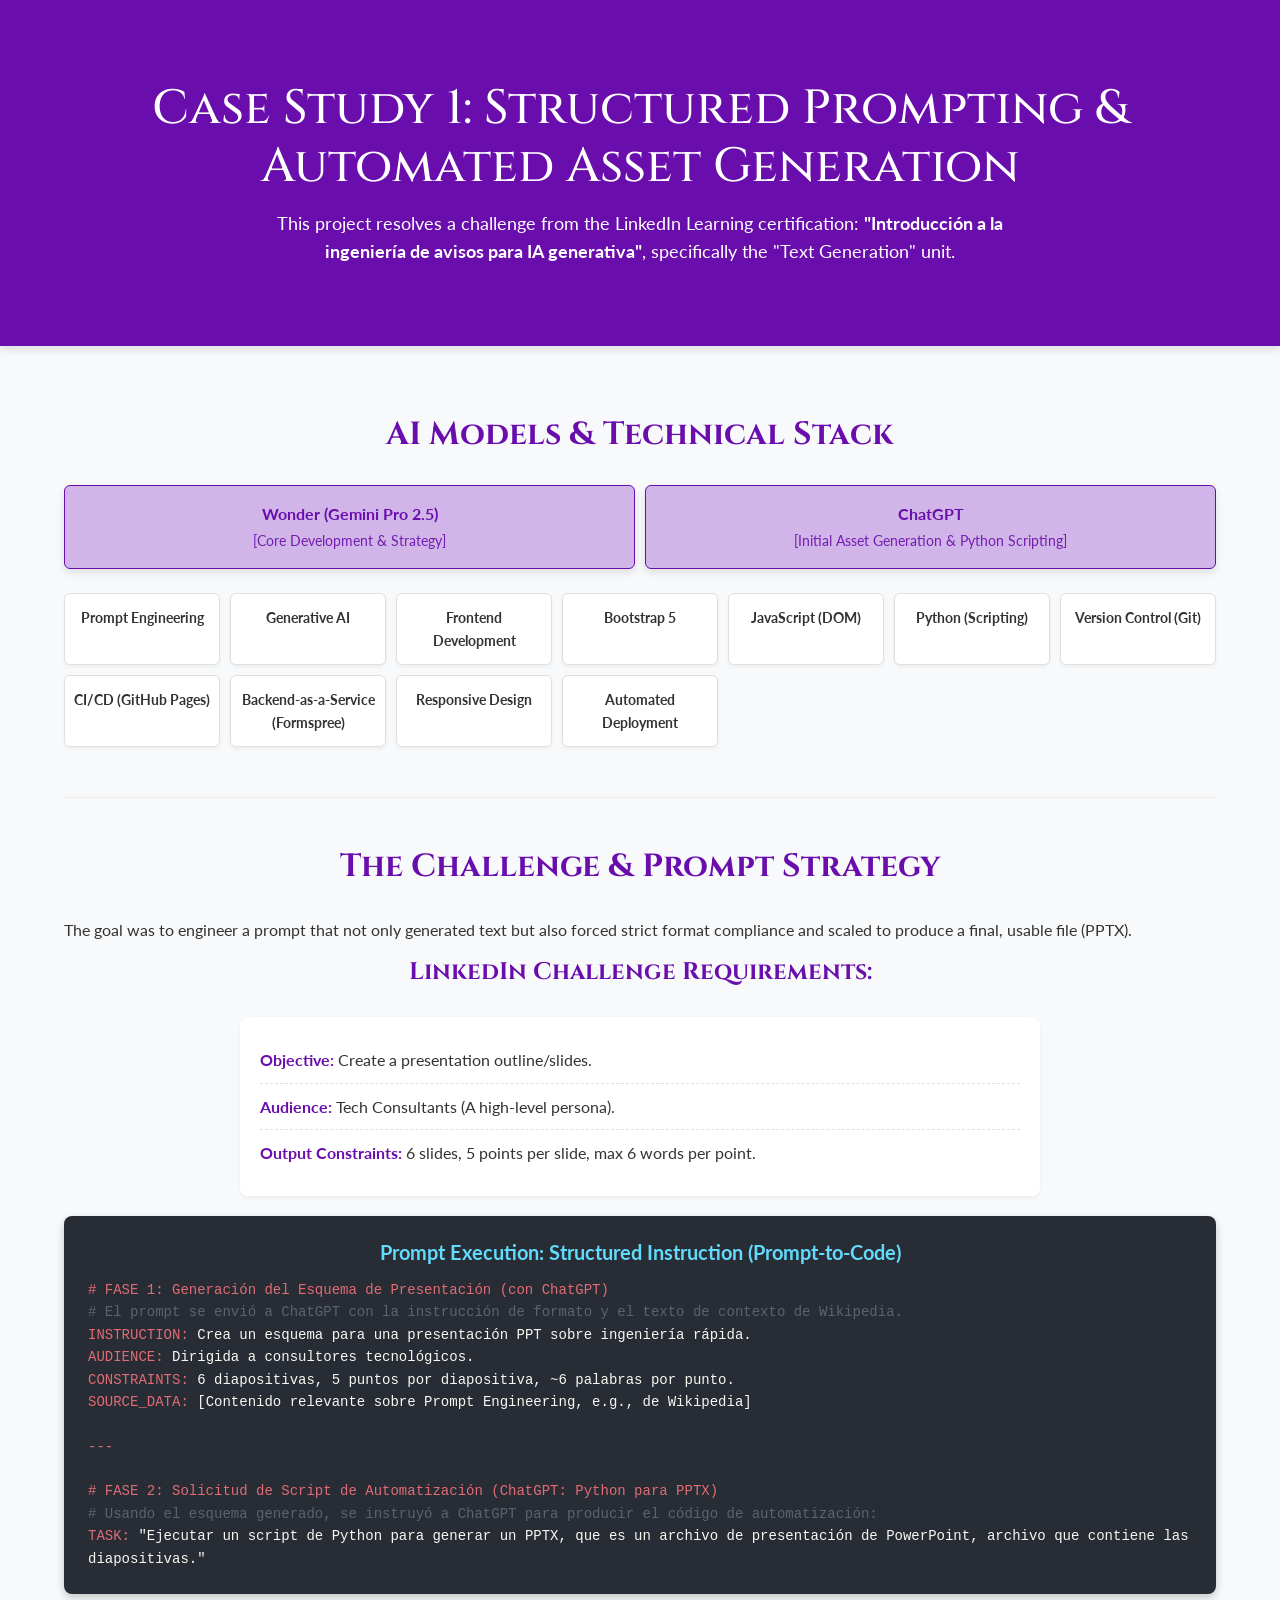
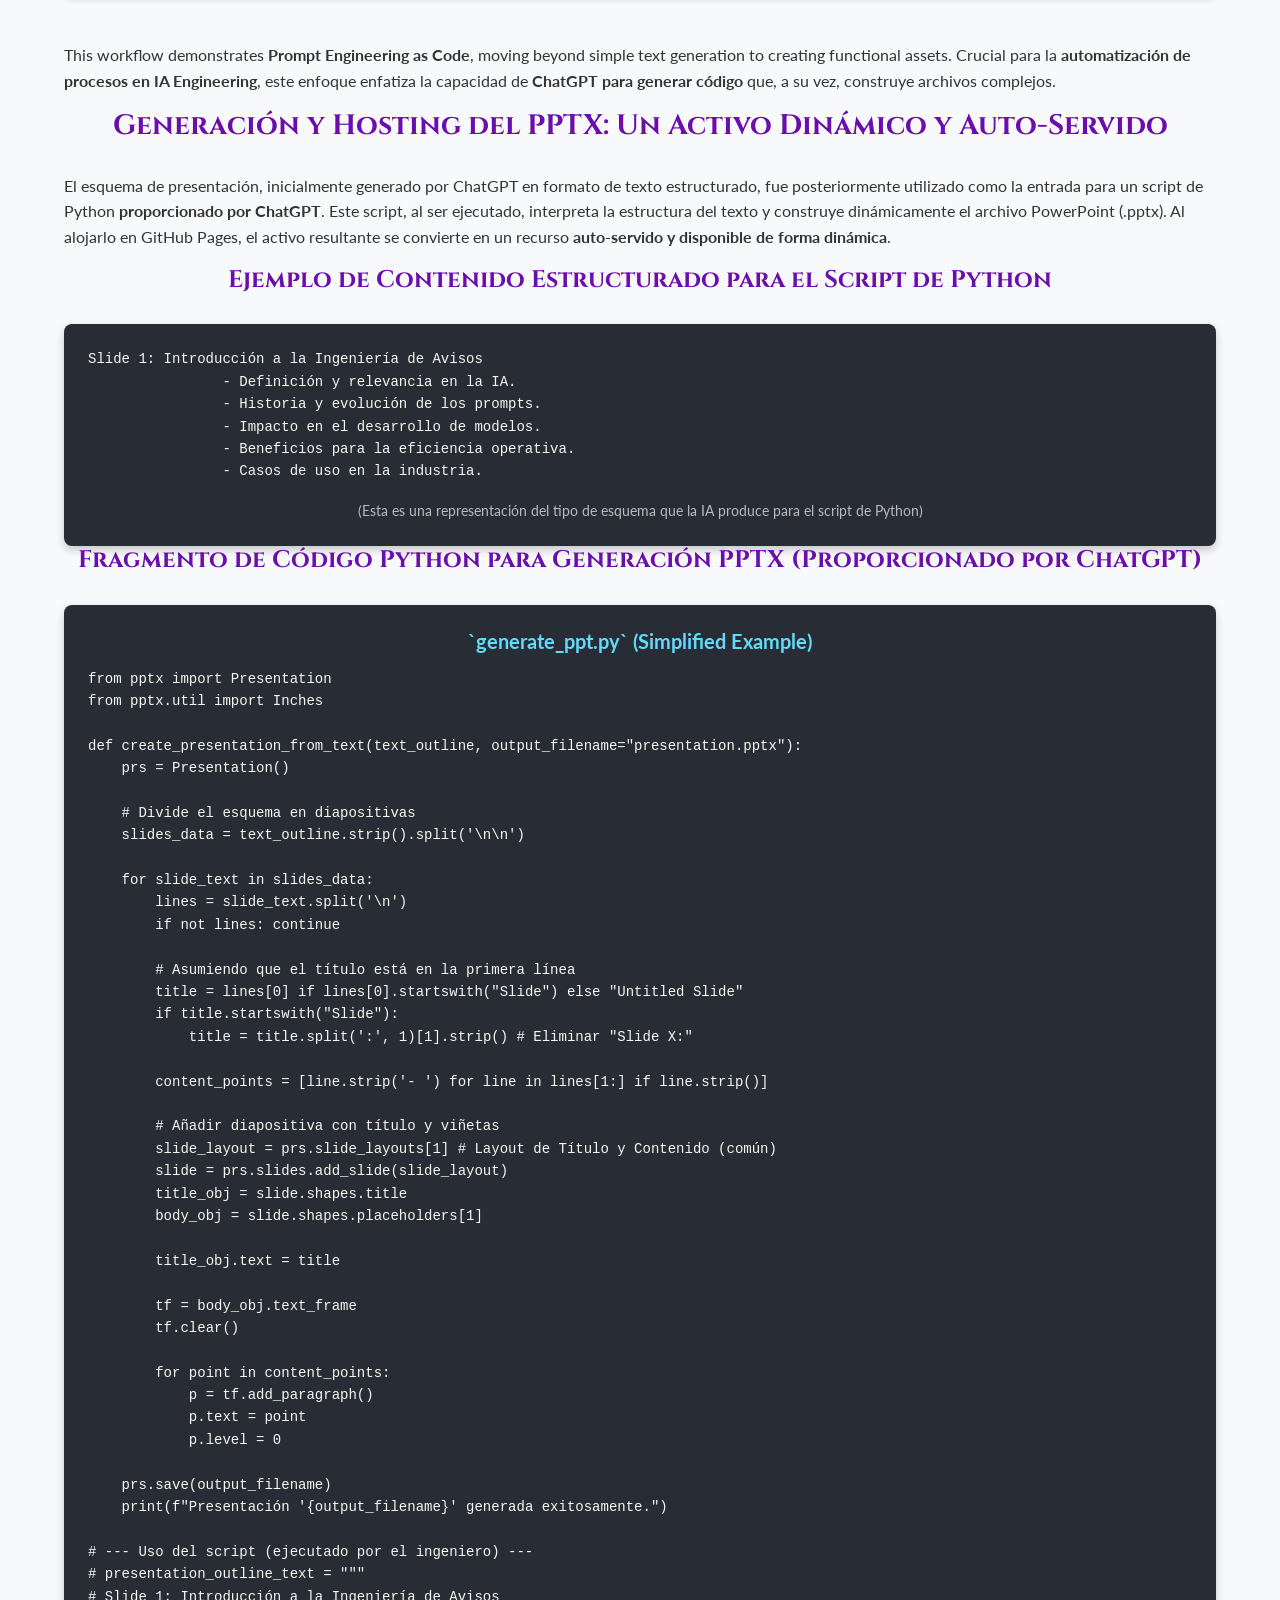
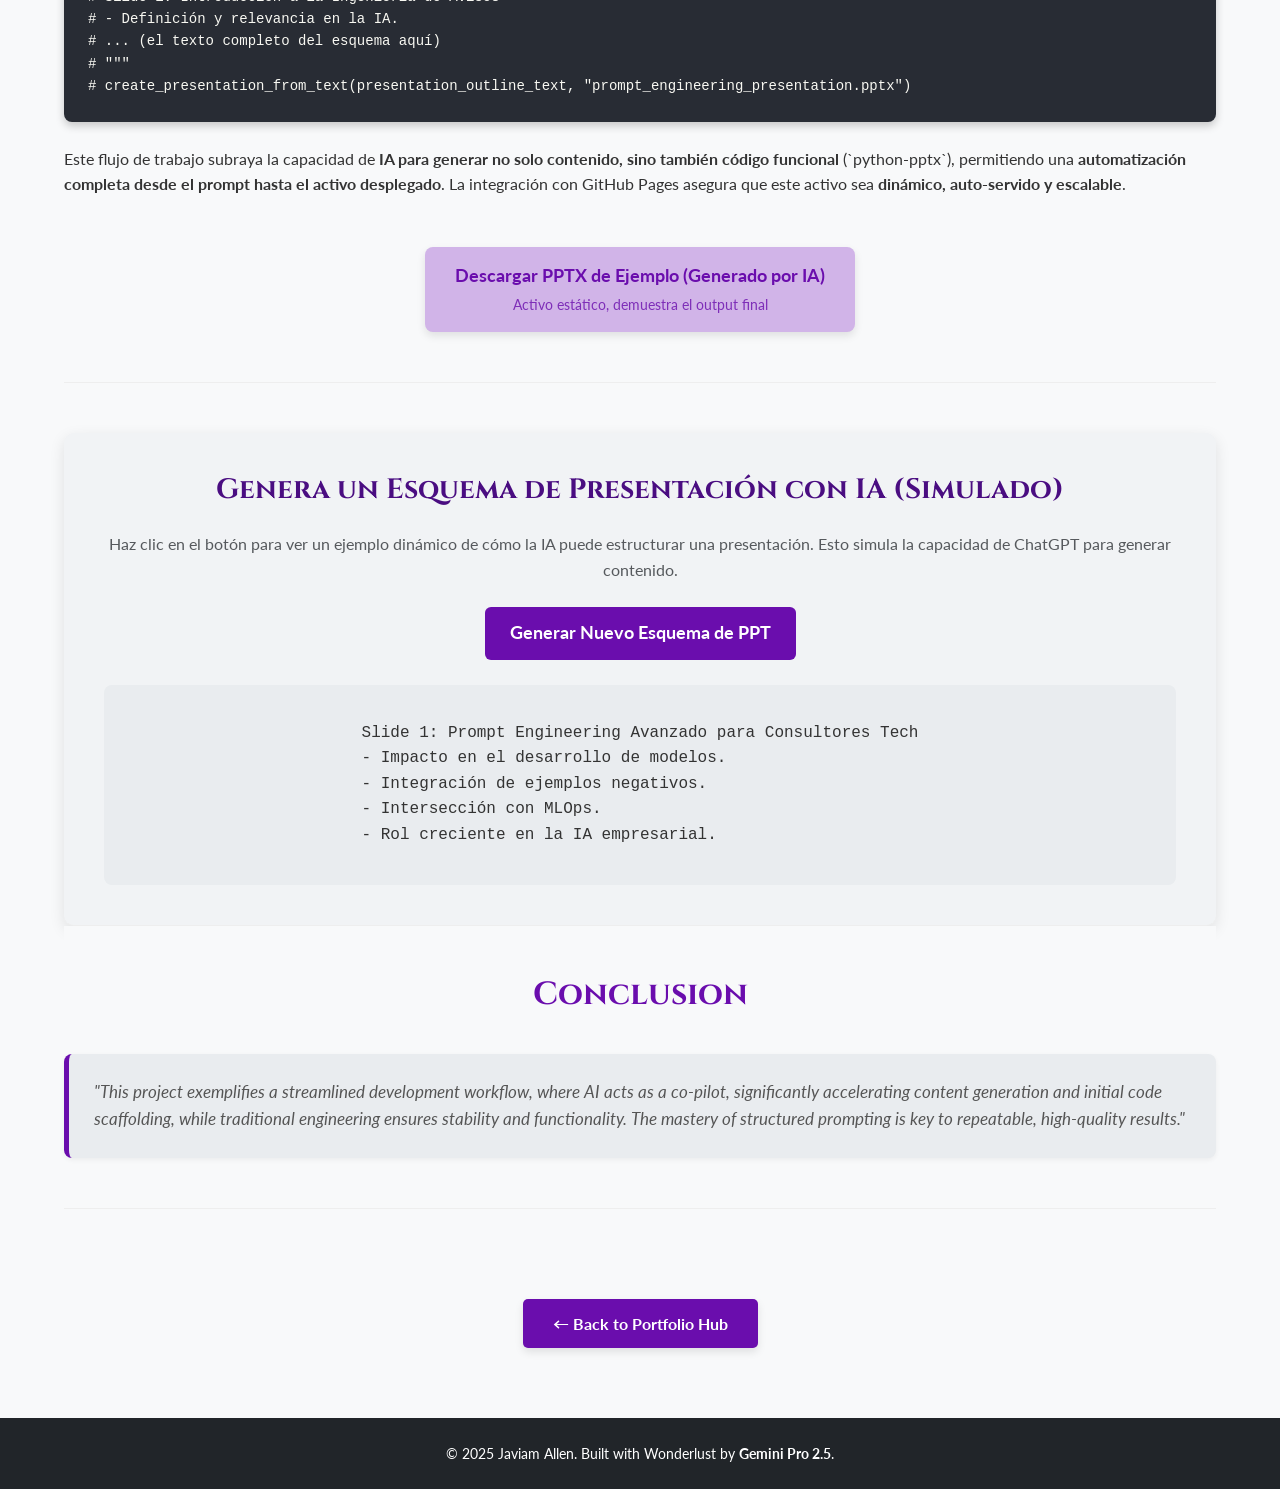
==== projects/prompt_engineering_case-study1.html @ 5b9ef959 "Refactor Case Study 2: Integrated AI-Generated Tetris with Claude & Few-Shot Learning" ====
<!DOCTYPE html>
<html lang="en">
<head>
    <meta charset="UTF-8">
    <meta name="viewport" content="width=device-width, initial-scale=1.0">
    <title>Structured Prompting: Deployment & Automation (Case Study 1)</title>
    <meta name="description" content="Análisis técnico del desafío de LinkedIn Learning: Prompt Engineering. Demostración de automatización con Python y arquitectura BaaS, utilizando ChatGPT para generación de activos.">

    <link href="https://fonts.googleapis.com/css2?family=Cinzel:wght@400;700&family=Lato:wght@300;400;700&display=swap" rel="stylesheet">
    <link href="https://cdn.jsdelivr.net/npm/bootstrap@5.3.3/dist/css/bootstrap.min.css" rel="stylesheet" integrity="sha384-QWTKZyjpPEjISv5WaRU9OFeRpok6YctnYmDr5pNlyT2bRjXh0JMhjY6hW+ALEwIH" crossorigin="anonymous">
    <link rel="stylesheet" href="../style.css"> 
    <style>
        /* ESTILOS DE LA PÁGINA ESPECÍFICA (MODERNA, FONDO BLANCO) */
        body {
            background-color: #f8f9fa; 
            color: #333;
        }
        .case-study-header {
            background-color: var(--primary-color);
            color: white;
            padding: 60px 0;
            text-align: center;
        }
        .case-study-header h1 {
            font-family: 'Cinzel', serif;
            font-size: 3rem;
            margin-bottom: 15px;
        }
        .case-study-header p {
            font-size: 1.1rem;
            max-width: 800px;
            margin: 0 auto;
        }
        .case-study-section {
            padding: 50px 0;
            border-bottom: 1px solid #eee; 
        }
        .case-study-section:last-of-type {
            border-bottom: none;
        }
        .case-study-section h2, .case-study-section h3, .case-study-section h4 {
            font-family: 'Cinzel', serif;
            color: var(--primary-color);
            margin-bottom: 30px;
            text-align: center;
            font-weight: 700;
        }
        
        /* ESTILO PARA LAS MINI-CARDS DE HABILIDADES */
        .tech-stack-grid {
            display: grid;
            grid-template-columns: repeat(auto-fit, minmax(140px, 1fr));
            gap: 10px;
            margin-top: 20px;
            justify-content: center;
        }
        .tech-card {
            background-color: #fff;
            border: 1px solid var(--border-color);
            border-radius: 6px;
            padding: 12px 8px;
            text-align: center;
            box-shadow: 0 2px 4px rgba(0,0,0,0.05);
            font-weight: 700; 
            color: var(--text-color);
            font-size: 0.9rem;
            transition: transform 0.1s ease;
        }
        .tech-card:hover {
            transform: translateY(-2px);
            border-color: var(--primary-color);
        }
        .ai-model {
            background-color: var(--accent-color);
            color: var(--primary-color);
            border-color: var(--primary-color);
            font-size: 1rem;
            padding: 15px 10px;
        }
        .ai-model p { 
            font-weight: normal; 
            font-size: 0.85rem; 
            margin-top: 5px;
            margin-bottom: 0;
            opacity: 0.9;
        }

        /* Estilo para el Bloque de Código de Prompt */
        .prompt-example {
            background-color: #282c34;
            color: #f8f8f2;
            border-radius: 8px;
            padding: 1.5rem;
            margin-top: 20px;
            overflow-x: auto;
            box-shadow: 0 4px 8px rgba(0,0,0,0.2);
        }
        .prompt-example h5 {
            color: #61dafb;
            text-align: center;
            margin-bottom: 15px;
            font-family: 'Lato', sans-serif;
            font-weight: 700;
        }
        .prompt-example pre {
            margin: 0;
            white-space: pre-wrap; 
            word-wrap: break-word;
        }
        /* Colores de sintaxis para YAML/Código */
        .yaml-comment { color: #5c6370; } 
        .yaml-key { color: #e06c75; } 
        .yaml-string { color: #98c379; } 
        .yaml-operator { color: #c678dd; } 
        .prompt-highlight {
            font-weight: bold;
            color: #e0b0ff; 
        }

        .download-btn-wrapper {
            text-align: center;
            margin-top: 50px;
        }
        
        /* Ajustes de Tipografía */
        .boldy {
            font-weight: 700;
        }

        .challenge-list {
            list-style: none;
            padding-left: 0;
            text-align: left;
            max-width: 800px;
            margin: 20px auto;
            background-color: var(--card-background);
            border-radius: 8px;
            box-shadow: 0 2px 5px rgba(0,0,0,0.05);
            padding: 20px;
        }
        .challenge-list li {
            padding: 10px 0;
            border-bottom: 1px dashed var(--border-color);
            font-size: 1rem;
            color: var(--text-color);
        }
        .challenge-list li:last-child {
            border-bottom: none;
        }
        .challenge-list .boldy {
            color: var(--primary-color);
        }

        .key-takeaway {
            background-color: #e9ecef; 
            padding: 25px;
            border-left: 5px solid var(--primary-color);
            margin-top: 40px;
            font-style: italic;
            color: #555;
            border-radius: 8px;
            box-shadow: 0 2px 5px rgba(0,0,0,0.05);
        }
        .key-takeaway p {
            margin-bottom: 0;
            font-size: 1.05rem;
        }

        .back-to-portfolio-btn {
            display: inline-block;
            margin-top: 40px;
            background-color: var(--primary-color);
            color: white;
            padding: 12px 30px;
            border-radius: 5px;
            text-decoration: none;
            font-weight: bold;
            transition: background-color 0.3s ease, transform 0.2s ease;
            box-shadow: 0 4px 8px rgba(0,0,0,0.1);
        }
        .back-to-portfolio-btn:hover {
            background-color: #5a0ca0;
            color: white;
            transform: translateY(-2px);
        }

        /* Estilos específicos para el generador interactivo */
        .interactive-generator-section {
            background-color: #f1f3f5;
            padding: 40px;
            border-radius: 10px;
            box-shadow: 0 5px 15px rgba(0,0,0,0.1);
            margin-top: 50px;
        }
        .interactive-generator-section h3 {
            color: #4a0d81; /* Un color un poco más suave */
            margin-bottom: 25px;
        }
        .generate-button {
            background-color: var(--primary-color);
            color: white;
            border: none;
            padding: 12px 25px;
            border-radius: 6px;
            font-size: 1.1rem;
            font-weight: bold;
            cursor: pointer;
            transition: background-color 0.3s ease, transform 0.2s ease;
            display: block; /* Para centrarlo con margin auto */
            margin: 25px auto;
            min-width: 250px;
        }
        .generate-button:hover {
            background-color: #5a0ca0;
            transform: translateY(-2px);
        }
        .generated-output {
            background-color: #e9ecef; /* Un fondo más claro para el output "simulado" */
            color: #333;
            border-radius: 8px;
            padding: 1.5rem;
            margin-top: 20px;
            overflow-x: auto;
            font-family: 'Courier New', Courier, monospace; /* Fuente monoespaciada para el output */
            white-space: pre-wrap;
            word-wrap: break-word;
            min-height: 200px; /* Para que siempre tenga un tamaño visible */
            display: flex; /* Para centrar el texto verticalmente si está vacío */
            align-items: center;
            justify-content: center;
            text-align: center;
            font-style: italic;
            opacity: 0.8;
        }
        .generated-output.active {
            opacity: 1;
            font-style: normal;
            text-align: left;
        }

        @media (max-width: 768px) {
            .interactive-generator-section {
                padding: 30px;
            }
            .generate-button {
                min-width: unset;
                width: 100%;
                font-size: 1rem;
                padding: 10px 15px;
            }
            .generated-output {
                font-size: 0.9rem;
                padding: 1rem;
            }
        }
    </style>
</head>
<body>

    <header class="case-study-header">
        <div class="container">
            <h1>Case Study 1: Structured Prompting & Automated Asset Generation</h1>
            <p>This project resolves a challenge from the LinkedIn Learning certification: <span class="boldy">"Introducción a la ingeniería de avisos para IA generativa"</span>, specifically the "Text Generation" unit.</p>
        </div>
    </header>

    <main>
        <div class="container">
            <section class="case-study-section">
                <h2>AI Models & Technical Stack</h2>
                
                <div class="tech-stack-grid">
                    <div class="tech-card ai-model">
                        <span class="boldy">Wonder (Gemini Pro 2.5)</span>
                        <p class="mb-0" style="font-weight: normal; font-size: 0.85rem;">[Core Development & Strategy]</p>
                    </div>
                    <div class="tech-card ai-model">
                        <span class="boldy">ChatGPT</span>
                        <p class="mb-0" style="font-weight: normal; font-size: 0.85rem;">[Initial Asset Generation & Python Scripting]</p>
                    </div>
                </div>

                <div class="tech-stack-grid mt-4">
                    <div class="tech-card">Prompt Engineering</div>
                    <div class="tech-card">Generative AI</div>
                    <div class="tech-card">Frontend Development</div>
                    <div class="tech-card">Bootstrap 5</div>
                    <div class="tech-card">JavaScript (DOM)</div>
                    <div class="tech-card">Python (Scripting)</div>
                    <div class="tech-card">Version Control (Git)</div>
                    <div class="tech-card">CI/CD (GitHub Pages)</div>
                    <div class="tech-card">Backend-as-a-Service (Formspree)</div>
                    <div class="tech-card">Responsive Design</div>
                    <div class="tech-card">Automated Deployment</div>
                </div>
            </section>

            <section class="case-study-section">
                <h2>The Challenge & Prompt Strategy</h2>
                <p>The goal was to engineer a prompt that not only generated text but also forced strict format compliance and scaled to produce a final, usable file (PPTX).</p>

                <div class="challenge-points">
                    <h4>LinkedIn Challenge Requirements:</h4>
                    <ul class="challenge-list">
                        <li><span class="boldy">Objective:</span> Create a presentation outline/slides.</li>
                        <li><span class="boldy">Audience:</span> Tech Consultants (A high-level persona).</li>
                        <li><span class="boldy">Output Constraints:</span> 6 slides, 5 points per slide, max 6 words per point.</li>
                    </ul>
                </div>

                <div class="prompt-example mb-5">
                    <h5>Prompt Execution: Structured Instruction (Prompt-to-Code)</h5>
                    <pre><code><span class="yaml-key"># FASE 1: Generación del Esquema de Presentación (con ChatGPT)</span>
<span class="yaml-comment"># El prompt se envió a ChatGPT con la instrucción de formato y el texto de contexto de Wikipedia.</span>
<span class="yaml-key">INSTRUCTION:</span> Crea un esquema para una presentación PPT sobre ingeniería rápida.
<span class="yaml-key">AUDIENCE:</span> Dirigida a consultores tecnológicos.
<span class="yaml-key">CONSTRAINTS:</span> 6 diapositivas, 5 puntos por diapositiva, ~6 palabras por punto.
<span class="yaml-key">SOURCE_DATA:</span> [Contenido relevante sobre Prompt Engineering, e.g., de Wikipedia]

<span class="yaml-key">---</span>

<span class="yaml-key"># FASE 2: Solicitud de Script de Automatización (ChatGPT: Python para PPTX)</span>
<span class="yaml-comment"># Usando el esquema generado, se instruyó a ChatGPT para producir el código de automatización:</span>
<span class="yaml-key">TASK:</span> "Ejecutar un script de Python para generar un PPTX, que es un archivo de presentación de PowerPoint, archivo que contiene las diapositivas."</code></pre>
                </div>

                <p class="mt-4">This workflow demonstrates <span class="boldy">Prompt Engineering as Code</span>, moving beyond simple text generation to creating functional assets. Crucial para la <span class="boldy">automatización de procesos en IA Engineering</span>, este enfoque enfatiza la capacidad de <span class="boldy">ChatGPT para generar código</span> que, a su vez, construye archivos complejos.</p>

                <h3>Generación y Hosting del PPTX: Un Activo Dinámico y Auto-Servido</h3>
                <p>El esquema de presentación, inicialmente generado por ChatGPT en formato de texto estructurado, fue posteriormente utilizado como la entrada para un script de Python <span class="boldy">proporcionado por ChatGPT</span>. Este script, al ser ejecutado, interpreta la estructura del texto y construye dinámicamente el archivo PowerPoint (.pptx). Al alojarlo en GitHub Pages, el activo resultante se convierte en un recurso <span class="boldy">auto-servido y disponible de forma dinámica</span>.</p>
                
                <h4>Ejemplo de Contenido Estructurado para el Script de Python</h4>
                <div class="prompt-example">
                    <pre><code id="presentation-outline-content">Contenido de ejemplo pre-generado por IA.</code></pre>
                    <p class="text-center text-light mt-3 mb-0" style="font-size: 0.9em; opacity: 0.7;">(Esta es una representación del tipo de esquema que la IA produce para el script de Python)</p>
                </div>

                <h4>Fragmento de Código Python para Generación PPTX (Proporcionado por ChatGPT)</h4>
                <div class="prompt-example">
                    <h5>`generate_ppt.py` (Simplified Example)</h5>
                    <pre><code class="language-python">from pptx import Presentation
from pptx.util import Inches

def create_presentation_from_text(text_outline, output_filename="presentation.pptx"):
    prs = Presentation()
    
    # Divide el esquema en diapositivas
    slides_data = text_outline.strip().split('\n\n')

    for slide_text in slides_data:
        lines = slide_text.split('\n')
        if not lines: continue
        
        # Asumiendo que el título está en la primera línea
        title = lines[0] if lines[0].startswith("Slide") else "Untitled Slide" 
        if title.startswith("Slide"):
            title = title.split(':', 1)[1].strip() # Eliminar "Slide X:"

        content_points = [line.strip('- ') for line in lines[1:] if line.strip()]

        # Añadir diapositiva con título y viñetas
        slide_layout = prs.slide_layouts[1] # Layout de Título y Contenido (común)
        slide = prs.slides.add_slide(slide_layout)
        title_obj = slide.shapes.title
        body_obj = slide.shapes.placeholders[1]

        title_obj.text = title

        tf = body_obj.text_frame
        tf.clear() 
        
        for point in content_points:
            p = tf.add_paragraph()
            p.text = point
            p.level = 0 

    prs.save(output_filename)
    print(f"Presentación '{output_filename}' generada exitosamente.")

# --- Uso del script (ejecutado por el ingeniero) ---
# presentation_outline_text = """
# Slide 1: Introducción a la Ingeniería de Avisos
# - Definición y relevancia en la IA.
# ... (el texto completo del esquema aquí)
# """
# create_presentation_from_text(presentation_outline_text, "prompt_engineering_presentation.pptx")
</code></pre>
                </div>

                <p class="mt-4">Este flujo de trabajo subraya la capacidad de <span class="boldy">IA para generar no solo contenido, sino también código funcional</span> (`python-pptx`), permitiendo una <span class="boldy">automatización completa desde el prompt hasta el activo desplegado</span>. La integración con GitHub Pages asegura que este activo sea <span class="boldy">dinámico, auto-servido y escalable</span>.</p>
                
                <div class="download-btn-wrapper">
                    <a href="../assets/prompt_engineering_presentation.pptx" class="cta-button" download>
                        <span class="main-text">Descargar PPTX de Ejemplo (Generado por IA)</span>
                        <span class="sub-text">Activo estático, demuestra el output final</span>
                    </a>
                </div>
            </section>

            <section class="case-study-section interactive-generator-section">
                <h3>Genera un Esquema de Presentación con IA (Simulado)</h3>
                <p class="text-center text-muted">
                    Haz clic en el botón para ver un ejemplo dinámico de cómo la IA puede estructurar una presentación. 
                    Esto simula la capacidad de ChatGPT para generar contenido.
                </p>
                <button id="generateOutlineBtn" class="generate-button">Generar Nuevo Esquema de PPT</button>
                <div id="interactiveOutput" class="generated-output">
                    Aquí aparecerá tu esquema generado por IA...
                </div>
            </section>

            <section class="case-study-section">
                <h2>Conclusion</h2>
                <div class="key-takeaway">
                    <p class="mb-0">"This project exemplifies a streamlined development workflow, where AI acts as a co-pilot, significantly accelerating content generation and initial code scaffolding, while traditional engineering ensures stability and functionality. The mastery of structured prompting is key to repeatable, high-quality results."</p>
                </div>
            </section>

            <section class="case-study-section text-center">
                <a href="../index.html" class="back-to-portfolio-btn">← Back to Portfolio Hub</a>
            </section>
        </div>
    </main>

    <footer class="text-center py-4 bg-dark text-white">
        <p>© 2025 Javiam Allen. Built with Wonderlust by <span class="boldy">Gemini Pro 2.5</span>.</p>
    </footer>

    <script src="https://cdn.jsdelivr.net/npm/bootstrap@5.3.3/dist/js/bootstrap.bundle.min.js" integrity="sha384-YvpcrYf0tY3lHB60NNkmXc5s9fDVZLESaAA55NDzOxhy9GkcIdslK1eN7N6jIeHz" crossorigin="anonymous"></script>

    <script>
        document.addEventListener('DOMContentLoaded', () => {
            // Arrays de posibles títulos y puntos clave para la generación aleatoria
            const presentationTitles = [
                "Introducción a la Ingeniería de Avisos: Fundamentos",
                "Prompt Engineering Avanzado para Consultores Tech",
                "Maximizando LLMs: Estrategias de Prompting Efectivo",
                "Automatización con IA Generativa: Casos de Éxito",
                "El Futuro de la IA: Ingeniería de Prompts y MLOps"
            ];

            const allPoints = [
                "Definición y relevancia en la IA.",
                "Historia y evolución de los prompts.",
                "Impacto en el desarrollo de modelos.",
                "Beneficios para la eficiencia operativa.",
                "Casos de uso en la industria.",
                "Claridad y especificidad cruciales.",
                "Rol, tarea y formato.",
                "Contexto y ejemplos vitales.",
                "Limitaciones y restricciones.",
                "Iteración y refinamiento constante.",
                "Zero-shot, few-shot, y Chain-of-Thought.",
                "Técnicas para manejar ambigüedad.",
                "Uso de placeholders y variables.",
                "Integración de ejemplos negativos.",
                "Mejora de la reproducibilidad del output.",
                "Optimización de chatbots de soporte.",
                "Generación de contenido de marketing.",
                "Automatización de informes.",
                "Análisis de sentimiento específico.",
                "Adaptación a datos propietarios.",
                "Sesgos y equidad en la generación.",
                "Protección de la privacidad de datos.",
                "Riesgos de uso indebido de IA.",
                "Necesidad de supervisión humana.",
                "Desarrollo responsable de IA.",
                "Herramientas y plataformas emergentes.",
                "Rol creciente en la IA empresarial.",
                "Intersección con MLOps.",
                "Educación y nuevas habilidades.",
                "Impacto en la innovación.",
                "Medición del rendimiento de prompts.",
                "Debugging de prompts ineficaces.",
                "Versionado y gestión de prompts.",
                "Seguridad en la ingeniería de avisos.",
                "Personalización del comportamiento del modelo."
            ];

            // Función para obtener elementos aleatorios de un array
            function getRandomElements(arr, num) {
                const shuffled = [...arr].sort(() => 0.5 - Math.random());
                return shuffled.slice(0, num);
            }

            // Función para generar un esquema de presentación dinámico
            function generateDynamicPresentationOutline() {
                const randomTitle = getRandomElements(presentationTitles, 1)[0];
                const numPoints = Math.floor(Math.random() * 2) + 4; // Entre 4 y 5 puntos
                const selectedPoints = getRandomElements(allPoints, numPoints);
                
                let outlineText = `Slide 1: ${randomTitle}\n`;
                selectedPoints.forEach(point => {
                    outlineText += `- ${point}\n`;
                });
                
                return outlineText.trim();
            }

            // --- Lógica para el generador interactivo ---
            const generateButton = document.getElementById('generateOutlineBtn');
            const interactiveOutput = document.getElementById('interactiveOutput');

            // Función para actualizar el output interactivo
            function updateInteractiveOutput() {
                interactiveOutput.textContent = "Generando..."; // Mensaje de carga
                interactiveOutput.classList.remove('active'); // Quita la clase para restablecer estilo si se había aplicado
                
                // Simula un pequeño retraso para parecer que la IA está "pensando"
                setTimeout(() => {
                    const generatedOutline = generateDynamicPresentationOutline();
                    interactiveOutput.textContent = generatedOutline;
                    interactiveOutput.classList.add('active'); // Añade la clase para el estilo de contenido generado
                }, 800); // Retraso de 0.8 segundos
            }

            // Asigna el evento click al botón
            generateButton.addEventListener('click', updateInteractiveOutput);

            // También generamos un esquema inicial cuando la página carga por primera vez para la sección interactiva
            updateInteractiveOutput();

            // --- Lógica para el ejemplo estático (si aún lo quieres mantener) ---
            // Si quieres un contenido fijo para el primer bloque de ejemplo de Python, puedes dejarlo así.
            // Si quieres que ese también se genere una vez al cargar la página (sin botón), 
            // puedes llamar a generateDynamicPresentationOutline() para el 'presentation-outline-content' ID aquí:
            // document.getElementById('presentation-outline-content').textContent = generateDynamicPresentationOutline();
            document.getElementById('presentation-outline-content').textContent = 
                `Slide 1: Introducción a la Ingeniería de Avisos
                - Definición y relevancia en la IA.
                - Historia y evolución de los prompts.
                - Impacto en el desarrollo de modelos.
                - Beneficios para la eficiencia operativa.
                - Casos de uso en la industria.`;
        });
    </script>

</body>
</html>
---- style.css ----
:root {
    --primary-color: #6a0dad; /* Morado profundo */
    --accent-color: #d1b4e8; /* Un morado más claro para acentos */
    --text-color: #333;
    --light-text-color: #f8f9fa;
    --background-color: #f0f2f5; /* Un gris claro para el fondo principal */
    --card-background: #ffffff;
    --shadow-light: rgba(0, 0, 0, 0.1);
    --border-color: #e0e0e0;
}

body {
    font-family: 'Lato', sans-serif;
    line-height: 1.6;
    color: var(--text-color);
    background-color: var(--background-color);
    margin: 0;
    padding: 0;
}

.container {
    width: 90%;
    max-width: 1200px;
    margin: 0 auto;
    padding: 20px 0;
}

/* Header Styles with Video Background (Index Page) */
.video-header {
    position: relative;
    width: 100%;
    height: 400px; 
    overflow: hidden;
    display: flex;
    align-items: center;
    justify-content: center;
    text-align: center;
    color: var(--light-text-color); 
    box-shadow: 0 4px 8px var(--shadow-light);
}

.header-video {
    position: absolute;
    top: 50%;
    left: 50%;
    min-width: 100%;
    min-height: 100%;
    width: auto;
    height: auto;
    z-index: 0;
    transform: translate(-50%, -50%);
    object-fit: cover; 
    filter: grayscale(100%) contrast(1.2); 
}

.header-overlay {
    position: absolute;
    top: 0;
    left: 0;
    width: 100%;
    height: 100%;
    background-color: rgba(0, 0, 0, 0.4); 
    z-index: 1;
}

.header-content {
    position: relative;
    z-index: 2; 
    padding: 2rem; 
}

.logo {
    font-family: 'Cinzel', serif;
    font-size: 3.5rem;
    margin: 0;
    color: var(--light-text-color);
    text-shadow: 2px 2px 4px rgba(0,0,0,0.5);
}

.subtitle {
    font-size: 1.5rem;
    color: var(--accent-color);
    text-shadow: 1px 1px 3px rgba(0,0,0,0.4);
}

/* General Section Styling */
section {
    padding: 60px 0;
    border-bottom: 1px solid var(--border-color);
}

section:last-of-type {
    border-bottom: none;
}

section h2, section h3 {
    font-family: 'Cinzel', serif;
    color: var(--primary-color);
    text-align: center;
    margin-bottom: 40px;
    font-weight: 700;
}

/* Hero Section */
.hero {
    background-color: var(--primary-color); 
    color: var(--light-text-color);
    text-align: center;
    padding: 80px 0;
}

.hero h2 {
    color: var(--light-text-color);
    font-size: 2.8rem;
    margin-bottom: 20px;
}

.hero p {
    font-size: 1.2rem;
    max-width: 800px;
    margin: 0 auto 30px auto;
}

.cta-button {
    display: inline-flex; /* Para alinear el texto principal y subtexto */
    flex-direction: column;
    align-items: center;
    justify-content: center;
    padding: 15px 30px; /* Más padding para el diseño de dos líneas */
    min-width: 280px; /* Ancho mínimo para que quepa bien el texto */
    background-color: var(--accent-color);
    color: var(--primary-color);
    border-radius: 8px;
    text-decoration: none;
    font-weight: bold;
    transition: background-color 0.3s ease, transform 0.2s ease;
    box-shadow: 0 4px 8px rgba(0,0,0,0.1);
}
.cta-button:hover {
    background-color: var(--primary-color);
    color: white;
    transform: translateY(-3px);
    box-shadow: 0 6px 12px rgba(0,0,0,0.15);
}
.cta-button .main-text {
    font-size: 1.1rem;
    margin-bottom: 5px; /* Espacio entre el texto principal y el subtexto */
}
.cta-button .sub-text {
    font-size: 0.85rem;
    font-weight: normal;
    opacity: 0.8;
}


/* Projects Section */
.projects {
    background-color: var(--background-color);
}

.project-card {
    background-color: var(--card-background);
    border: 1px solid var(--border-color);
    border-radius: 8px;
    overflow: hidden;
    box-shadow: 0 2px 5px var(--shadow-light);
    transition: transform 0.2s ease-in-out;
}

.project-card:hover {
    transform: translateY(-5px);
}

.project-card-link {
    text-decoration: none;
    color: inherit; /* Hereda el color del texto para no ponerlo azul */
}

.project-card-link:hover .project-card {
    border-color: var(--primary-color); 
}

.project-card .card-body {
    padding: 25px;
}

.project-card .card-title {
    font-family: 'Cinzel', serif;
    color: var(--primary-color);
    margin-bottom: 15px;
}

.project-card .card-text {
    color: var(--text-color);
    font-size: 0.95rem;
}

.project-card .badge {
    margin-right: 5px;
    margin-bottom: 5px;
}

.project-card .card-footer {
    background-color: #f8f9fa;
    border-top: 1px solid var(--border-color);
    padding: 15px 25px;
    color: var(--primary-color);
    font-weight: bold;
    text-align: right;
}

.project-card.coming-soon .card-body {
    display: flex;
    flex-direction: column;
    justify-content: center;
    align-items: center;
    min-height: 180px; 
    text-align: center;
    color: var(--text-color);
}

.project-card.coming-soon .card-footer {
    color: #6c757d; 
}


/* Process/Skills Section (Index Page) */
.process {
    background-color: var(--card-background);
}

.skills-grid {
    display: grid;
    grid-template-columns: repeat(auto-fit, minmax(300px, 1fr));
    gap: 30px;
    margin-top: 30px;
}

.skill-card {
    background-color: var(--background-color);
    padding: 25px;
    border-radius: 8px;
    box-shadow: 0 2px 5px var(--shadow-light);
    text-align: center;
    transition: background-color 0.2s ease-in-out;
}

.skill-card:hover {
    background-color: #e2e4e7; 
}

.skill-card h4 {
    font-family: 'Cinzel', serif;
    color: var(--primary-color);
    margin-bottom: 15px;
    font-size: 1.3rem;
}

.skill-card p {
    font-size: 0.95rem;
    color: var(--text-color);
}

/* Contact Section (Index Page) */
.contact {
    background-color: var(--primary-color);
    color: var(--light-text-color);
    text-align: center;
}

.contact h3 {
    color: var(--light-text-color);
}

.contact p {
    max-width: 700px;
    margin: 0 auto 30px auto;
    font-size: 1.1rem;
}

.form-label {
    color: var(--light-text-color);
    text-align: left;
    display: block; 
    margin-bottom: .5rem;
}

.form-control {
    background-color: rgba(255, 255, 255, 0.1);
    border: 1px solid rgba(255, 255, 255, 0.3);
    color: var(--light-text-color);
}

.form-control:focus {
    background-color: rgba(255, 255, 255, 0.15);
    border-color: var(--accent-color);
    box-shadow: 0 0 0 0.25rem rgba(209, 180, 232, 0.5); 
    color: var(--light-text-color);
}

.form-control::placeholder {
    color: rgba(255, 255, 255, 0.5);
}

.form-control:valid {
    border-color: #198754; 
    padding-right: 2.25rem;
    background-image: url("data:image/svg+xml,%3csvg xmlns='http://www.w3.org/2000/svg' viewBox='0 0 8 8'%3e%3cpath fill='%23198754' d='M2.343 6.707l-.707-.707L5.707 2.343l.707.707L2.343 6.707zM1.293 4.293l1.414 1.414L.879 7.336.172 6.629l1.121-1.121z'/%3e%3c/svg%3e");
    background-repeat: no-repeat;
    background-position: right calc(.375em + .1875rem) center;
    background-size: calc(.75em + .375rem) calc(.75em + .375rem);
}

.form-control:invalid {
    border-color: #dc3545; 
    padding-right: 2.25rem;
    background-image: url("data:image/svg+xml,%3csvg xmlns='http://www.w3.org/2000/svg' viewBox='0 0 12 12' fill='%23dc3545'%3e%3cpath d='M8.59 3.41L7.18 2 6 3.18 4.82 2 3.41 3.41 4.59 4.59 3.41 5.76 2 7.18 3.18 6 4.34 7.18 5.76 6 7.18 7.18 8.59 6 7.42 4.82 8.59 3.41zM6 0a6 6 0 100 12A6 6 0 006 0z'/%3e%3c/svg%3e");
    background-repeat: no-repeat;
    background-position: right calc(.375em + .1875rem) center;
    background-size: calc(.75em + .375rem) calc(.75em + .375rem);
}

.invalid-feedback {
    color: #dc3545; 
    text-align: left;
    margin-top: .25rem;
}

/* Footer Styles */
footer {
    background-color: #222;
    color: #bbb;
    text-align: center;
    padding: 30px 0;
    font-size: 0.9rem;
}

footer p {
    margin: 0;
}

/* Responsive Design */
@media (max-width: 768px) {
    .logo {
        font-size: 2.5rem;
    }

    .subtitle {
        font-size: 1.2rem;
    }

    .hero h2 {
        font-size: 2rem;
    }

    .hero p {
        font-size: 1rem;
    }

    .skills-grid { /* Para el index */
        grid-template-columns: 1fr;
    }

    .container {
        padding: 15px 0;
    }

    section {
        padding: 40px 0;
    }

    /* Ajustes específicos para botones CTA en móvil */
    .cta-button {
        width: 90%; /* Hace que el botón ocupe casi todo el ancho */
        min-width: unset; /* Deshabilita el min-width para móvil */
    }
}


/* --- ESTILOS ESPECÍFICOS PARA LAS PÁGINAS DE CASOS DE ESTUDIO --- */
/* (Combinando los estilos generales con los específicos de Case Study 1) */

/* Encabezado de los casos de estudio */
.case-study-header {
    background-color: var(--primary-color);
    color: white;
    padding: 60px 0;
    text-align: center;
    box-shadow: 0 4px 8px rgba(0,0,0,0.1); /* Sombra para que destaque */
}
.case-study-header h1 {
    font-family: 'Cinzel', serif;
    font-size: 3rem;
    margin-bottom: 15px;
}
.case-study-header p {
    font-size: 1.1rem;
    max-width: 800px;
    margin: 0 auto;
}

/* Secciones de casos de estudio */
.case-study-section {
    padding: 50px 0;
    border-bottom: 1px solid #eee; /* Borde más sutil */
    background-color: #f8f9fa; /* Asegura el fondo blanco */
}
.case-study-section:last-of-type {
    border-bottom: none;
}
.case-study-section h2 {
    font-family: 'Cinzel', serif;
    color: var(--primary-color);
    margin-bottom: 30px;
    text-align: center;
    font-weight: 700;
}

/* Grilla de habilidades/tecnologías para casos de estudio */
.tech-stack-grid {
    display: grid;
    grid-template-columns: repeat(auto-fit, minmax(140px, 1fr)); /* Adaptado para más cards pequeñas */
    gap: 10px; /* Menos espacio entre cards */
    margin-top: 20px;
    justify-content: center;
}
.tech-card {
    background-color: var(--card-background); /* Blanco para las cards */
    border: 1px solid var(--border-color);
    border-radius: 6px; /* Bordes ligeramente menos redondeados */
    padding: 12px 8px; /* Menos padding */
    text-align: center;
    box-shadow: 0 2px 4px rgba(0,0,0,0.05);
    font-weight: 700; /* Boldy */
    color: var(--text-color);
    font-size: 0.9rem; /* Fuente más pequeña */
    transition: transform 0.1s ease, border-color 0.1s ease;
}
.tech-card:hover {
    transform: translateY(-2px);
    border-color: var(--primary-color);
}
.tech-card.ai-model { /* Card especial para el modelo de IA */
    background-color: var(--accent-color);
    color: var(--primary-color);
    border-color: var(--primary-color);
    font-size: 1rem;
    padding: 15px 10px;
    box-shadow: 0 4px 8px rgba(0,0,0,0.1);
}
.tech-card.ai-model p { /* Estilo para el subtexto dentro de la card AI-model */
    font-weight: normal; 
    font-size: 0.85rem; 
    margin-top: 5px;
    margin-bottom: 0;
    opacity: 0.9;
}


/* Bloque de Código de Prompt (YAML) */
.prompt-example {
    background-color: #282c34; /* Fondo oscuro tipo editor de código */
    color: #f8f8f2; /* Color de texto claro */
    border-radius: 8px;
    padding: 1.5rem;
    margin-top: 20px;
    overflow-x: auto; /* Para scroll horizontal en móviles */
    box-shadow: 0 4px 8px rgba(0,0,0,0.2);
}
.prompt-example h5 {
    color: #61dafb; /* Azul claro para el título del prompt */
    text-align: center;
    margin-bottom: 15px;
    font-family: 'Lato', sans-serif; 
    font-weight: 700;
}
.prompt-example pre {
    margin: 0;
    white-space: pre-wrap; /* Permite que el texto se ajuste si es muy largo */
    word-wrap: break-word;
}
/* Colores de sintaxis para YAML */
.yaml-comment { color: #5c6370; } 
.yaml-key { color: #e06c75; } 
.yaml-string { color: #98c379; } 
.yaml-operator { color: #c678dd; } 
.prompt-highlight {
    font-weight: bold;
    color: #e0b0ff; /* Morado claro para destacar */
}

/* Listado de requisitos del Challenge */
.challenge-list {
    list-style: none; /* Sin viñetas por defecto */
    padding-left: 0;
    text-align: left;
    max-width: 800px;
    margin: 20px auto;
    background-color: var(--card-background);
    border-radius: 8px;
    box-shadow: 0 2px 5px rgba(0,0,0,0.05);
    padding: 20px;
}
.challenge-list li {
    padding: 10px 0;
    border-bottom: 1px dashed var(--border-color); /* Separador punteado */
    font-size: 1rem;
    color: var(--text-color);
}
.challenge-list li:last-child {
    border-bottom: none;
}
.challenge-list .boldy {
    color: var(--primary-color); /* Hace que los elementos clave sean morados */
}

/* Estilo para los "Key Takeaways" */
.key-takeaway {
    background-color: #e9ecef; /* Gris suave */
    padding: 25px;
    border-left: 5px solid var(--primary-color); /* Borde morado a la izquierda */
    margin-top: 40px;
    font-style: italic;
    color: #555;
    border-radius: 8px;
    box-shadow: 0 2px 5px rgba(0,0,0,0.05);
}
.key-takeaway p {
    margin-bottom: 0;
    font-size: 1.05rem;
}

/* Botón "Back to Portfolio Hub" */
.back-to-portfolio-btn {
    display: inline-block;
    margin-top: 40px;
    background-color: var(--primary-color);
    color: white;
    padding: 12px 30px;
    border-radius: 5px;
    text-decoration: none;
    font-weight: bold;
    transition: background-color 0.3s ease, transform 0.2s ease;
    box-shadow: 0 4px 8px rgba(0,0,0,0.1);
}
.back-to-portfolio-btn:hover {
    background-color: #5a0ca0;
    color: white;
    transform: translateY(-2px);
}

/* Responsive para casos de estudio */
@media (max-width: 768px) {
    .case-study-header h1 {
        font-size: 2rem;
    }
    .tech-stack-grid {
        grid-template-columns: repeat(auto-fit, minmax(100px, 1fr)); /* Más compacto para móvil */
    }
    .tech-card {
        font-size: 0.8rem;
        padding: 10px 5px;
    }
    .tech-card.ai-model {
        font-size: 0.9rem;
        padding: 12px 8px;
    }
    .tech-card.ai-model p {
        font-size: 0.75rem;
    }
    .prompt-example {
        padding: 1rem;
    }
    .prompt-example h5 {
        font-size: 1rem;
    }
    .download-btn-wrapper .cta-button {
        width: 100%;
        min-width: unset;
    }
    .challenge-list {
        padding: 15px;
    }
}
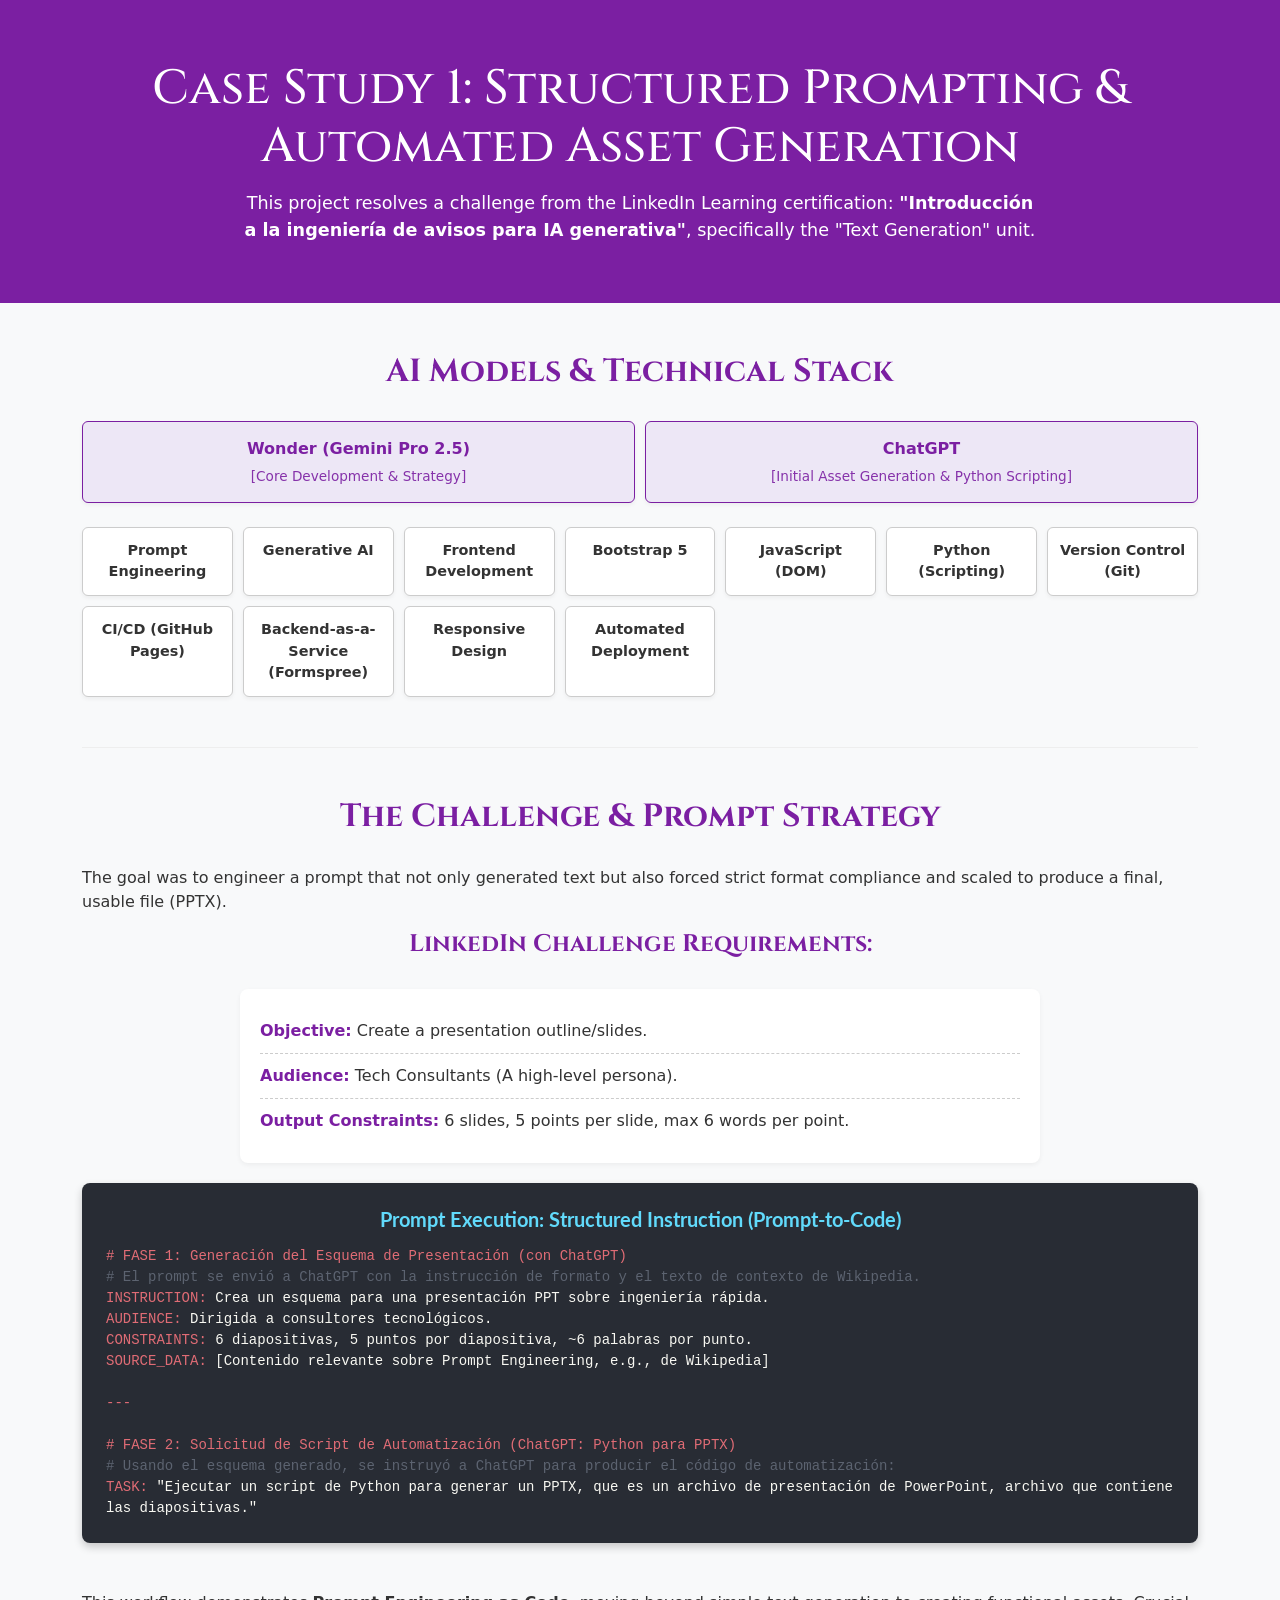
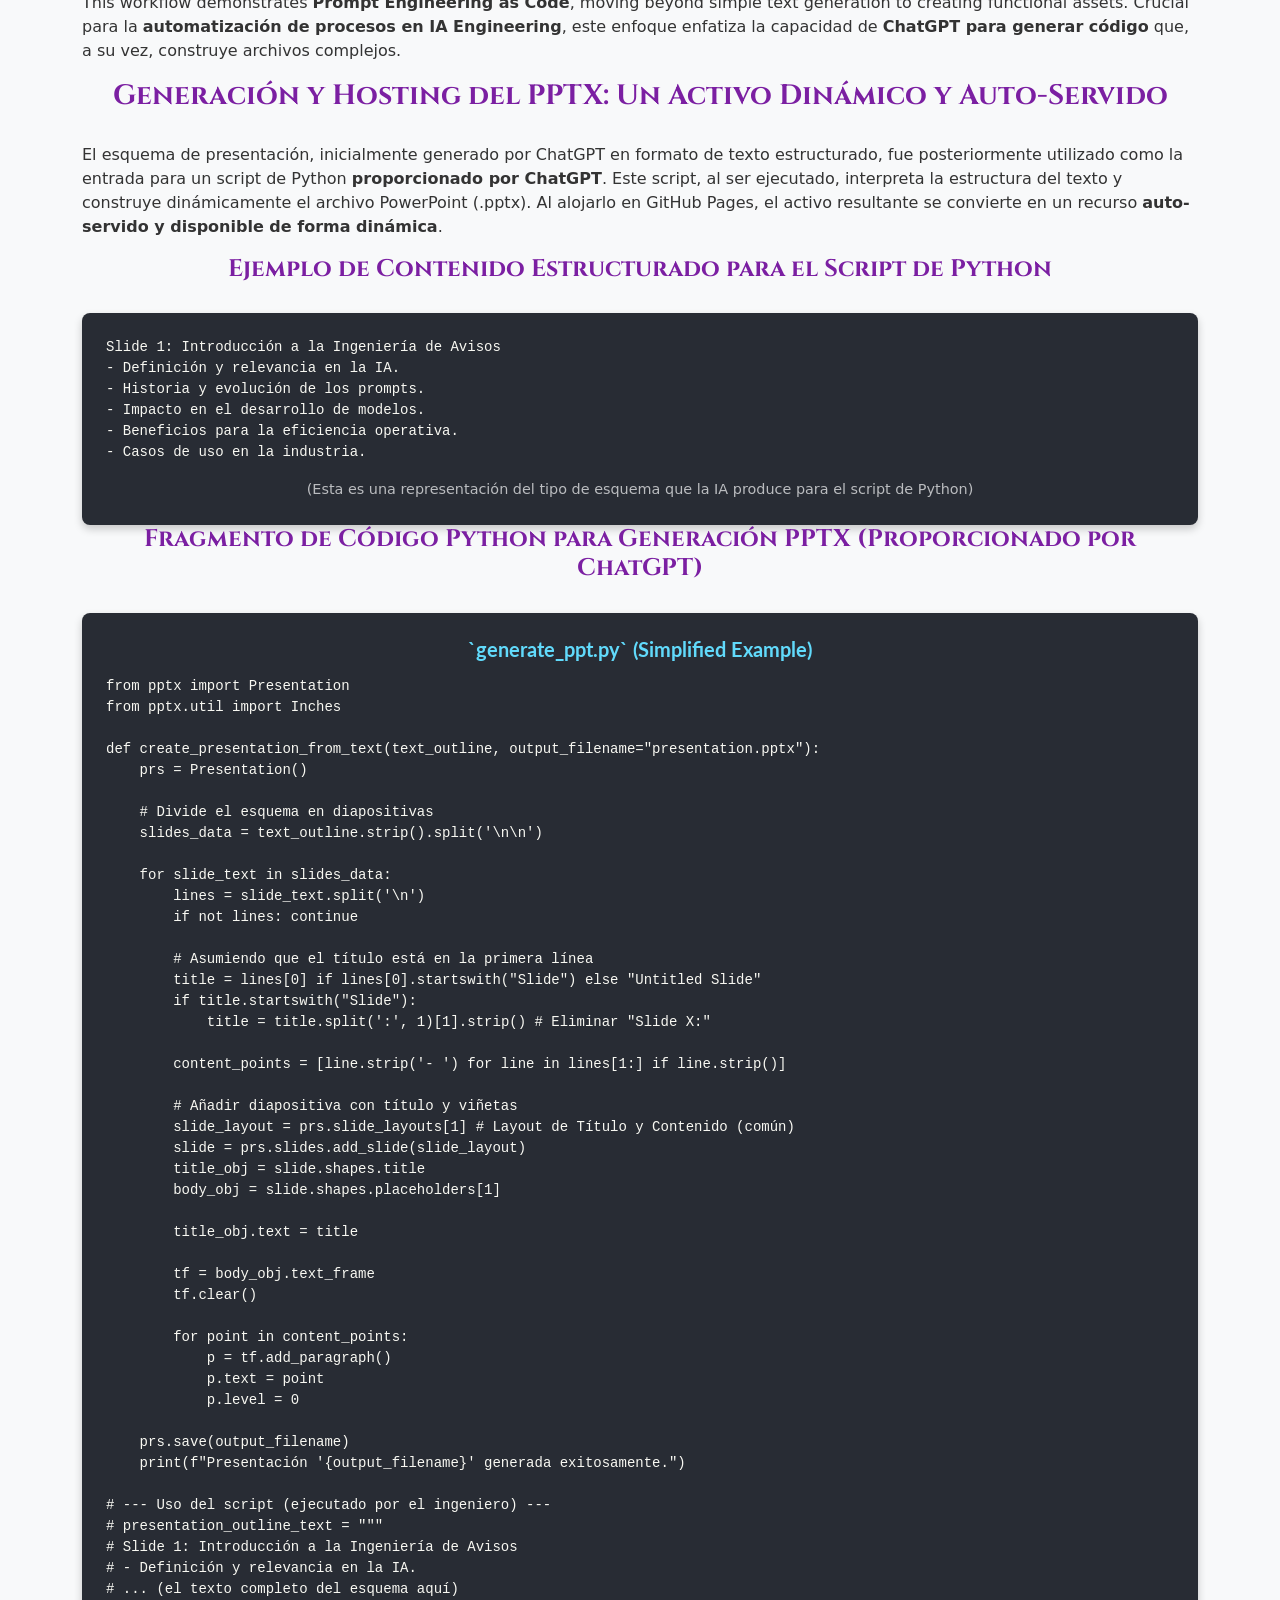
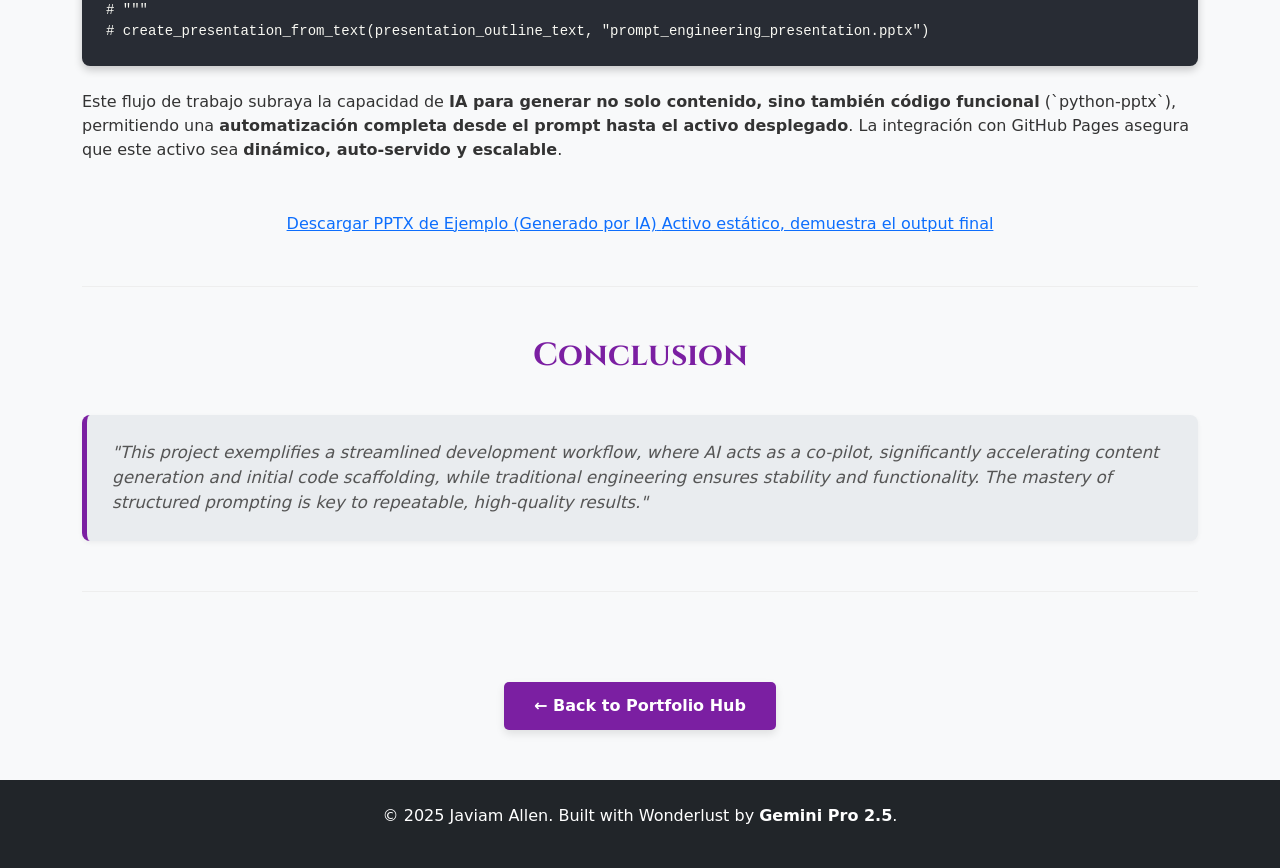
==== commit e9c9e6c7: "Refactor Case Study 2: Integrated AI-Generated Tetris with Claude & Few-Shot Learning" ====
--- a/projects/prompt_engineering_case-study1.html
+++ b/projects/prompt_engineering_case-study1.html
@@ -5,11 +5,20 @@
     <meta name="viewport" content="width=device-width, initial-scale=1.0">
     <title>Structured Prompting: Deployment & Automation (Case Study 1)</title>
     <meta name="description" content="Análisis técnico del desafío de LinkedIn Learning: Prompt Engineering. Demostración de automatización con Python y arquitectura BaaS, utilizando ChatGPT para generación de activos.">
-
     <link href="https://fonts.googleapis.com/css2?family=Cinzel:wght@400;700&family=Lato:wght@300;400;700&display=swap" rel="stylesheet">
     <link href="https://cdn.jsdelivr.net/npm/bootstrap@5.3.3/dist/css/bootstrap.min.css" rel="stylesheet" integrity="sha384-QWTKZyjpPEjISv5WaRU9OFeRpok6YctnYmDr5pNlyT2bRjXh0JMhjY6hW+ALEwIH" crossorigin="anonymous">
+    
     <link rel="stylesheet" href="../style.css"> 
+    
     <style>
+        /* Definición de variables de color por si no están en style.css (RECOMENDACIÓN: Mover a style.css) */
+        :root {
+            --primary-color: #7b1fa2; /* Morado Oscuro/Principal */
+            --accent-color: #ede7f6; /* Morado Claro */
+            --text-color: #333;
+            --border-color: #ccc;
+            --card-background: #fff;
+        }
         /* ESTILOS DE LA PÁGINA ESPECÍFICA (MODERNA, FONDO BLANCO) */
         body {
             background-color: #f8f9fa; 
@@ -45,7 +54,6 @@
             text-align: center;
             font-weight: 700;
         }
-        
         /* ESTILO PARA LAS MINI-CARDS DE HABILIDADES */
         .tech-stack-grid {
             display: grid;
@@ -84,7 +92,6 @@
             margin-bottom: 0;
             opacity: 0.9;
         }
-
         /* Estilo para el Bloque de Código de Prompt */
         .prompt-example {
             background-color: #282c34;
@@ -182,76 +189,6 @@
             background-color: #5a0ca0;
             color: white;
             transform: translateY(-2px);
-        }
-
-        /* Estilos específicos para el generador interactivo */
-        .interactive-generator-section {
-            background-color: #f1f3f5;
-            padding: 40px;
-            border-radius: 10px;
-            box-shadow: 0 5px 15px rgba(0,0,0,0.1);
-            margin-top: 50px;
-        }
-        .interactive-generator-section h3 {
-            color: #4a0d81; /* Un color un poco más suave */
-            margin-bottom: 25px;
-        }
-        .generate-button {
-            background-color: var(--primary-color);
-            color: white;
-            border: none;
-            padding: 12px 25px;
-            border-radius: 6px;
-            font-size: 1.1rem;
-            font-weight: bold;
-            cursor: pointer;
-            transition: background-color 0.3s ease, transform 0.2s ease;
-            display: block; /* Para centrarlo con margin auto */
-            margin: 25px auto;
-            min-width: 250px;
-        }
-        .generate-button:hover {
-            background-color: #5a0ca0;
-            transform: translateY(-2px);
-        }
-        .generated-output {
-            background-color: #e9ecef; /* Un fondo más claro para el output "simulado" */
-            color: #333;
-            border-radius: 8px;
-            padding: 1.5rem;
-            margin-top: 20px;
-            overflow-x: auto;
-            font-family: 'Courier New', Courier, monospace; /* Fuente monoespaciada para el output */
-            white-space: pre-wrap;
-            word-wrap: break-word;
-            min-height: 200px; /* Para que siempre tenga un tamaño visible */
-            display: flex; /* Para centrar el texto verticalmente si está vacío */
-            align-items: center;
-            justify-content: center;
-            text-align: center;
-            font-style: italic;
-            opacity: 0.8;
-        }
-        .generated-output.active {
-            opacity: 1;
-            font-style: normal;
-            text-align: left;
-        }
-
-        @media (max-width: 768px) {
-            .interactive-generator-section {
-                padding: 30px;
-            }
-            .generate-button {
-                min-width: unset;
-                width: 100%;
-                font-size: 1rem;
-                padding: 10px 15px;
-            }
-            .generated-output {
-                font-size: 0.9rem;
-                padding: 1rem;
-            }
         }
     </style>
 </head>
@@ -383,8 +320,7 @@
 # - Definición y relevancia en la IA.
 # ... (el texto completo del esquema aquí)
 # """
-# create_presentation_from_text(presentation_outline_text, "prompt_engineering_presentation.pptx")
-</code></pre>
+# create_presentation_from_text(presentation_outline_text, "prompt_engineering_presentation.pptx")</code></pre>
                 </div>
 
                 <p class="mt-4">Este flujo de trabajo subraya la capacidad de <span class="boldy">IA para generar no solo contenido, sino también código funcional</span> (`python-pptx`), permitiendo una <span class="boldy">automatización completa desde el prompt hasta el activo desplegado</span>. La integración con GitHub Pages asegura que este activo sea <span class="boldy">dinámico, auto-servido y escalable</span>.</p>
@@ -397,18 +333,6 @@
                 </div>
             </section>
 
-            <section class="case-study-section interactive-generator-section">
-                <h3>Genera un Esquema de Presentación con IA (Simulado)</h3>
-                <p class="text-center text-muted">
-                    Haz clic en el botón para ver un ejemplo dinámico de cómo la IA puede estructurar una presentación. 
-                    Esto simula la capacidad de ChatGPT para generar contenido.
-                </p>
-                <button id="generateOutlineBtn" class="generate-button">Generar Nuevo Esquema de PPT</button>
-                <div id="interactiveOutput" class="generated-output">
-                    Aquí aparecerá tu esquema generado por IA...
-                </div>
-            </section>
-
             <section class="case-study-section">
                 <h2>Conclusion</h2>
                 <div class="key-takeaway">
@@ -427,111 +351,15 @@
     </footer>
 
     <script src="https://cdn.jsdelivr.net/npm/bootstrap@5.3.3/dist/js/bootstrap.bundle.min.js" integrity="sha384-YvpcrYf0tY3lHB60NNkmXc5s9fDVZLESaAA55NDzOxhy9GkcIdslK1eN7N6jIeHz" crossorigin="anonymous"></script>
-
     <script>
         document.addEventListener('DOMContentLoaded', () => {
-            // Arrays de posibles títulos y puntos clave para la generación aleatoria
-            const presentationTitles = [
-                "Introducción a la Ingeniería de Avisos: Fundamentos",
-                "Prompt Engineering Avanzado para Consultores Tech",
-                "Maximizando LLMs: Estrategias de Prompting Efectivo",
-                "Automatización con IA Generativa: Casos de Éxito",
-                "El Futuro de la IA: Ingeniería de Prompts y MLOps"
-            ];
-
-            const allPoints = [
-                "Definición y relevancia en la IA.",
-                "Historia y evolución de los prompts.",
-                "Impacto en el desarrollo de modelos.",
-                "Beneficios para la eficiencia operativa.",
-                "Casos de uso en la industria.",
-                "Claridad y especificidad cruciales.",
-                "Rol, tarea y formato.",
-                "Contexto y ejemplos vitales.",
-                "Limitaciones y restricciones.",
-                "Iteración y refinamiento constante.",
-                "Zero-shot, few-shot, y Chain-of-Thought.",
-                "Técnicas para manejar ambigüedad.",
-                "Uso de placeholders y variables.",
-                "Integración de ejemplos negativos.",
-                "Mejora de la reproducibilidad del output.",
-                "Optimización de chatbots de soporte.",
-                "Generación de contenido de marketing.",
-                "Automatización de informes.",
-                "Análisis de sentimiento específico.",
-                "Adaptación a datos propietarios.",
-                "Sesgos y equidad en la generación.",
-                "Protección de la privacidad de datos.",
-                "Riesgos de uso indebido de IA.",
-                "Necesidad de supervisión humana.",
-                "Desarrollo responsable de IA.",
-                "Herramientas y plataformas emergentes.",
-                "Rol creciente en la IA empresarial.",
-                "Intersección con MLOps.",
-                "Educación y nuevas habilidades.",
-                "Impacto en la innovación.",
-                "Medición del rendimiento de prompts.",
-                "Debugging de prompts ineficaces.",
-                "Versionado y gestión de prompts.",
-                "Seguridad en la ingeniería de avisos.",
-                "Personalización del comportamiento del modelo."
-            ];
-
-            // Función para obtener elementos aleatorios de un array
-            function getRandomElements(arr, num) {
-                const shuffled = [...arr].sort(() => 0.5 - Math.random());
-                return shuffled.slice(0, num);
-            }
-
-            // Función para generar un esquema de presentación dinámico
-            function generateDynamicPresentationOutline() {
-                const randomTitle = getRandomElements(presentationTitles, 1)[0];
-                const numPoints = Math.floor(Math.random() * 2) + 4; // Entre 4 y 5 puntos
-                const selectedPoints = getRandomElements(allPoints, numPoints);
-                
-                let outlineText = `Slide 1: ${randomTitle}\n`;
-                selectedPoints.forEach(point => {
-                    outlineText += `- ${point}\n`;
-                });
-                
-                return outlineText.trim();
-            }
-
-            // --- Lógica para el generador interactivo ---
-            const generateButton = document.getElementById('generateOutlineBtn');
-            const interactiveOutput = document.getElementById('interactiveOutput');
-
-            // Función para actualizar el output interactivo
-            function updateInteractiveOutput() {
-                interactiveOutput.textContent = "Generando..."; // Mensaje de carga
-                interactiveOutput.classList.remove('active'); // Quita la clase para restablecer estilo si se había aplicado
-                
-                // Simula un pequeño retraso para parecer que la IA está "pensando"
-                setTimeout(() => {
-                    const generatedOutline = generateDynamicPresentationOutline();
-                    interactiveOutput.textContent = generatedOutline;
-                    interactiveOutput.classList.add('active'); // Añade la clase para el estilo de contenido generado
-                }, 800); // Retraso de 0.8 segundos
-            }
-
-            // Asigna el evento click al botón
-            generateButton.addEventListener('click', updateInteractiveOutput);
-
-            // También generamos un esquema inicial cuando la página carga por primera vez para la sección interactiva
-            updateInteractiveOutput();
-
-            // --- Lógica para el ejemplo estático (si aún lo quieres mantener) ---
-            // Si quieres un contenido fijo para el primer bloque de ejemplo de Python, puedes dejarlo así.
-            // Si quieres que ese también se genere una vez al cargar la página (sin botón), 
-            // puedes llamar a generateDynamicPresentationOutline() para el 'presentation-outline-content' ID aquí:
-            // document.getElementById('presentation-outline-content').textContent = generateDynamicPresentationOutline();
             document.getElementById('presentation-outline-content').textContent = 
                 `Slide 1: Introducción a la Ingeniería de Avisos
-                - Definición y relevancia en la IA.
-                - Historia y evolución de los prompts.
-                - Impacto en el desarrollo de modelos.
-                - Beneficios para la eficiencia operativa.
-                - Casos de uso en la industria.`;
+- Definición y relevancia en la IA.
+- Historia y evolución de los prompts.
+- Impacto en el desarrollo de modelos.
+- Beneficios para la eficiencia operativa.
+- Casos de uso en la industria.`;
         });
     </script>
 
--- a/style.css
+++ b/style.css
@@ -1,584 +1,60 @@
-:root {
-    --primary-color: #6a0dad; /* Morado profundo */
-    --accent-color: #d1b4e8; /* Un morado más claro para acentos */
-    --text-color: #333;
-    --light-text-color: #f8f9fa;
-    --background-color: #f0f2f5; /* Un gris claro para el fondo principal */
-    --card-background: #ffffff;
-    --shadow-light: rgba(0, 0, 0, 0.1);
-    --border-color: #e0e0e0;
+/* ======================================= */
+/* NUEVOS ESTILOS PARA INDEX.HTML          */
+/* ======================================= */
+
+/* --- Estilos del Header / Logo --- */
+.logo {
+    font-size: 2.2rem; /* Ajustado para el nuevo diseño */
+    color: var(--text-color); /* Lo hacemos negro/gris oscuro */
+    font-weight: 700;
+}
+.subtitle {
+    font-family: 'Lato', sans-serif;
+    color: var(--light-text);
+    font-size: 0.9rem;
+    margin-top: -3px;
 }
 
-body {
-    font-family: 'Lato', sans-serif;
-    line-height: 1.6;
-    color: var(--text-color);
-    background-color: var(--background-color);
-    margin: 0;
-    padding: 0;
+/* --- Tarjetas de Proyectos Destacados --- */
+.project-card {
+    border-color: #f1f1f1; /* Borde más sutil */
+    transition: transform 0.2s ease, box-shadow 0.2s ease;
+    padding: 25px; /* Más padding */
+}
+.project-card:hover {
+    transform: translateY(-5px);
+    box-shadow: 0 10px 20px rgba(0, 0, 0, 0.1);
+}
+.project-card h4 {
+    font-size: 1.3rem; /* Título más prominente */
+    min-height: 60px; /* Para alinear si el texto es diferente */
 }
 
-.container {
-    width: 90%;
-    max-width: 1200px;
-    margin: 0 auto;
-    padding: 20px 0;
+/* --- Botón "View Case Study" (Morado) --- */
+.view-case-btn,
+.send-message-btn {
+    background-color: var(--primary-color);
+    border-color: var(--primary-color);
+    font-weight: 600;
+    transition: background-color 0.2s;
+}
+.view-case-btn:hover,
+.send-message-btn:hover {
+    background-color: #5a0ca0; /* Un tono más oscuro */
+    border-color: #5a0ca0;
 }
 
-/* Header Styles with Video Background (Index Page) */
-.video-header {
-    position: relative;
-    width: 100%;
-    height: 400px; 
-    overflow: hidden;
-    display: flex;
-    align-items: center;
-    justify-content: center;
-    text-align: center;
-    color: var(--light-text-color); 
-    box-shadow: 0 4px 8px var(--shadow-light);
+/* --- Tarjetas de Habilidad (The Stack) --- */
+.skill-card {
+    background-color: var(--card-background);
+    box-shadow: 0 4px 8px rgba(0,0,0,0.05);
+    height: 100%;
 }
-
-.header-video {
-    position: absolute;
-    top: 50%;
-    left: 50%;
-    min-width: 100%;
-    min-height: 100%;
-    width: auto;
-    height: auto;
-    z-index: 0;
-    transform: translate(-50%, -50%);
-    object-fit: cover; 
-    filter: grayscale(100%) contrast(1.2); 
+.skill-card h5 {
+    font-size: 1rem;
+    color: var(--primary-color);
+    min-height: 30px; /* Para consistencia visual */
 }
-
-.header-overlay {
-    position: absolute;
-    top: 0;
-    left: 0;
-    width: 100%;
-    height: 100%;
-    background-color: rgba(0, 0, 0, 0.4); 
-    z-index: 1;
-}
-
-.header-content {
-    position: relative;
-    z-index: 2; 
-    padding: 2rem; 
-}
-
-.logo {
-    font-family: 'Cinzel', serif;
-    font-size: 3.5rem;
-    margin: 0;
-    color: var(--light-text-color);
-    text-shadow: 2px 2px 4px rgba(0,0,0,0.5);
-}
-
-.subtitle {
-    font-size: 1.5rem;
-    color: var(--accent-color);
-    text-shadow: 1px 1px 3px rgba(0,0,0,0.4);
-}
-
-/* General Section Styling */
-section {
-    padding: 60px 0;
-    border-bottom: 1px solid var(--border-color);
-}
-
-section:last-of-type {
-    border-bottom: none;
-}
-
-section h2, section h3 {
-    font-family: 'Cinzel', serif;
-    color: var(--primary-color);
-    text-align: center;
-    margin-bottom: 40px;
-    font-weight: 700;
-}
-
-/* Hero Section */
-.hero {
-    background-color: var(--primary-color); 
-    color: var(--light-text-color);
-    text-align: center;
-    padding: 80px 0;
-}
-
-.hero h2 {
-    color: var(--light-text-color);
-    font-size: 2.8rem;
-    margin-bottom: 20px;
-}
-
-.hero p {
-    font-size: 1.2rem;
-    max-width: 800px;
-    margin: 0 auto 30px auto;
-}
-
-.cta-button {
-    display: inline-flex; /* Para alinear el texto principal y subtexto */
-    flex-direction: column;
-    align-items: center;
-    justify-content: center;
-    padding: 15px 30px; /* Más padding para el diseño de dos líneas */
-    min-width: 280px; /* Ancho mínimo para que quepa bien el texto */
-    background-color: var(--accent-color);
-    color: var(--primary-color);
-    border-radius: 8px;
-    text-decoration: none;
-    font-weight: bold;
-    transition: background-color 0.3s ease, transform 0.2s ease;
-    box-shadow: 0 4px 8px rgba(0,0,0,0.1);
-}
-.cta-button:hover {
-    background-color: var(--primary-color);
-    color: white;
-    transform: translateY(-3px);
-    box-shadow: 0 6px 12px rgba(0,0,0,0.15);
-}
-.cta-button .main-text {
-    font-size: 1.1rem;
-    margin-bottom: 5px; /* Espacio entre el texto principal y el subtexto */
-}
-.cta-button .sub-text {
-    font-size: 0.85rem;
-    font-weight: normal;
-    opacity: 0.8;
-}
-
-
-/* Projects Section */
-.projects {
-    background-color: var(--background-color);
-}
-
-.project-card {
-    background-color: var(--card-background);
-    border: 1px solid var(--border-color);
-    border-radius: 8px;
-    overflow: hidden;
-    box-shadow: 0 2px 5px var(--shadow-light);
-    transition: transform 0.2s ease-in-out;
-}
-
-.project-card:hover {
-    transform: translateY(-5px);
-}
-
-.project-card-link {
-    text-decoration: none;
-    color: inherit; /* Hereda el color del texto para no ponerlo azul */
-}
-
-.project-card-link:hover .project-card {
-    border-color: var(--primary-color); 
-}
-
-.project-card .card-body {
-    padding: 25px;
-}
-
-.project-card .card-title {
-    font-family: 'Cinzel', serif;
-    color: var(--primary-color);
-    margin-bottom: 15px;
-}
-
-.project-card .card-text {
-    color: var(--text-color);
-    font-size: 0.95rem;
-}
-
-.project-card .badge {
-    margin-right: 5px;
-    margin-bottom: 5px;
-}
-
-.project-card .card-footer {
-    background-color: #f8f9fa;
-    border-top: 1px solid var(--border-color);
-    padding: 15px 25px;
-    color: var(--primary-color);
-    font-weight: bold;
-    text-align: right;
-}
-
-.project-card.coming-soon .card-body {
-    display: flex;
-    flex-direction: column;
-    justify-content: center;
-    align-items: center;
-    min-height: 180px; 
-    text-align: center;
-    color: var(--text-color);
-}
-
-.project-card.coming-soon .card-footer {
-    color: #6c757d; 
-}
-
-
-/* Process/Skills Section (Index Page) */
-.process {
-    background-color: var(--card-background);
-}
-
-.skills-grid {
-    display: grid;
-    grid-template-columns: repeat(auto-fit, minmax(300px, 1fr));
-    gap: 30px;
-    margin-top: 30px;
-}
-
-.skill-card {
-    background-color: var(--background-color);
-    padding: 25px;
-    border-radius: 8px;
-    box-shadow: 0 2px 5px var(--shadow-light);
-    text-align: center;
-    transition: background-color 0.2s ease-in-out;
-}
-
-.skill-card:hover {
-    background-color: #e2e4e7; 
-}
-
-.skill-card h4 {
-    font-family: 'Cinzel', serif;
-    color: var(--primary-color);
-    margin-bottom: 15px;
-    font-size: 1.3rem;
-}
-
 .skill-card p {
-    font-size: 0.95rem;
-    color: var(--text-color);
-}
-
-/* Contact Section (Index Page) */
-.contact {
-    background-color: var(--primary-color);
-    color: var(--light-text-color);
-    text-align: center;
-}
-
-.contact h3 {
-    color: var(--light-text-color);
-}
-
-.contact p {
-    max-width: 700px;
-    margin: 0 auto 30px auto;
-    font-size: 1.1rem;
-}
-
-.form-label {
-    color: var(--light-text-color);
-    text-align: left;
-    display: block; 
-    margin-bottom: .5rem;
-}
-
-.form-control {
-    background-color: rgba(255, 255, 255, 0.1);
-    border: 1px solid rgba(255, 255, 255, 0.3);
-    color: var(--light-text-color);
-}
-
-.form-control:focus {
-    background-color: rgba(255, 255, 255, 0.15);
-    border-color: var(--accent-color);
-    box-shadow: 0 0 0 0.25rem rgba(209, 180, 232, 0.5); 
-    color: var(--light-text-color);
-}
-
-.form-control::placeholder {
-    color: rgba(255, 255, 255, 0.5);
-}
-
-.form-control:valid {
-    border-color: #198754; 
-    padding-right: 2.25rem;
-    background-image: url("data:image/svg+xml,%3csvg xmlns='http://www.w3.org/2000/svg' viewBox='0 0 8 8'%3e%3cpath fill='%23198754' d='M2.343 6.707l-.707-.707L5.707 2.343l.707.707L2.343 6.707zM1.293 4.293l1.414 1.414L.879 7.336.172 6.629l1.121-1.121z'/%3e%3c/svg%3e");
-    background-repeat: no-repeat;
-    background-position: right calc(.375em + .1875rem) center;
-    background-size: calc(.75em + .375rem) calc(.75em + .375rem);
-}
-
-.form-control:invalid {
-    border-color: #dc3545; 
-    padding-right: 2.25rem;
-    background-image: url("data:image/svg+xml,%3csvg xmlns='http://www.w3.org/2000/svg' viewBox='0 0 12 12' fill='%23dc3545'%3e%3cpath d='M8.59 3.41L7.18 2 6 3.18 4.82 2 3.41 3.41 4.59 4.59 3.41 5.76 2 7.18 3.18 6 4.34 7.18 5.76 6 7.18 7.18 8.59 6 7.42 4.82 8.59 3.41zM6 0a6 6 0 100 12A6 6 0 006 0z'/%3e%3c/svg%3e");
-    background-repeat: no-repeat;
-    background-position: right calc(.375em + .1875rem) center;
-    background-size: calc(.75em + .375rem) calc(.75em + .375rem);
-}
-
-.invalid-feedback {
-    color: #dc3545; 
-    text-align: left;
-    margin-top: .25rem;
-}
-
-/* Footer Styles */
-footer {
-    background-color: #222;
-    color: #bbb;
-    text-align: center;
-    padding: 30px 0;
-    font-size: 0.9rem;
-}
-
-footer p {
-    margin: 0;
-}
-
-/* Responsive Design */
-@media (max-width: 768px) {
-    .logo {
-        font-size: 2.5rem;
-    }
-
-    .subtitle {
-        font-size: 1.2rem;
-    }
-
-    .hero h2 {
-        font-size: 2rem;
-    }
-
-    .hero p {
-        font-size: 1rem;
-    }
-
-    .skills-grid { /* Para el index */
-        grid-template-columns: 1fr;
-    }
-
-    .container {
-        padding: 15px 0;
-    }
-
-    section {
-        padding: 40px 0;
-    }
-
-    /* Ajustes específicos para botones CTA en móvil */
-    .cta-button {
-        width: 90%; /* Hace que el botón ocupe casi todo el ancho */
-        min-width: unset; /* Deshabilita el min-width para móvil */
-    }
-}
-
-
-/* --- ESTILOS ESPECÍFICOS PARA LAS PÁGINAS DE CASOS DE ESTUDIO --- */
-/* (Combinando los estilos generales con los específicos de Case Study 1) */
-
-/* Encabezado de los casos de estudio */
-.case-study-header {
-    background-color: var(--primary-color);
-    color: white;
-    padding: 60px 0;
-    text-align: center;
-    box-shadow: 0 4px 8px rgba(0,0,0,0.1); /* Sombra para que destaque */
-}
-.case-study-header h1 {
-    font-family: 'Cinzel', serif;
-    font-size: 3rem;
-    margin-bottom: 15px;
-}
-.case-study-header p {
-    font-size: 1.1rem;
-    max-width: 800px;
-    margin: 0 auto;
-}
-
-/* Secciones de casos de estudio */
-.case-study-section {
-    padding: 50px 0;
-    border-bottom: 1px solid #eee; /* Borde más sutil */
-    background-color: #f8f9fa; /* Asegura el fondo blanco */
-}
-.case-study-section:last-of-type {
-    border-bottom: none;
-}
-.case-study-section h2 {
-    font-family: 'Cinzel', serif;
-    color: var(--primary-color);
-    margin-bottom: 30px;
-    text-align: center;
-    font-weight: 700;
-}
-
-/* Grilla de habilidades/tecnologías para casos de estudio */
-.tech-stack-grid {
-    display: grid;
-    grid-template-columns: repeat(auto-fit, minmax(140px, 1fr)); /* Adaptado para más cards pequeñas */
-    gap: 10px; /* Menos espacio entre cards */
-    margin-top: 20px;
-    justify-content: center;
-}
-.tech-card {
-    background-color: var(--card-background); /* Blanco para las cards */
-    border: 1px solid var(--border-color);
-    border-radius: 6px; /* Bordes ligeramente menos redondeados */
-    padding: 12px 8px; /* Menos padding */
-    text-align: center;
-    box-shadow: 0 2px 4px rgba(0,0,0,0.05);
-    font-weight: 700; /* Boldy */
-    color: var(--text-color);
-    font-size: 0.9rem; /* Fuente más pequeña */
-    transition: transform 0.1s ease, border-color 0.1s ease;
-}
-.tech-card:hover {
-    transform: translateY(-2px);
-    border-color: var(--primary-color);
-}
-.tech-card.ai-model { /* Card especial para el modelo de IA */
-    background-color: var(--accent-color);
-    color: var(--primary-color);
-    border-color: var(--primary-color);
-    font-size: 1rem;
-    padding: 15px 10px;
-    box-shadow: 0 4px 8px rgba(0,0,0,0.1);
-}
-.tech-card.ai-model p { /* Estilo para el subtexto dentro de la card AI-model */
-    font-weight: normal; 
-    font-size: 0.85rem; 
-    margin-top: 5px;
-    margin-bottom: 0;
-    opacity: 0.9;
-}
-
-
-/* Bloque de Código de Prompt (YAML) */
-.prompt-example {
-    background-color: #282c34; /* Fondo oscuro tipo editor de código */
-    color: #f8f8f2; /* Color de texto claro */
-    border-radius: 8px;
-    padding: 1.5rem;
-    margin-top: 20px;
-    overflow-x: auto; /* Para scroll horizontal en móviles */
-    box-shadow: 0 4px 8px rgba(0,0,0,0.2);
-}
-.prompt-example h5 {
-    color: #61dafb; /* Azul claro para el título del prompt */
-    text-align: center;
-    margin-bottom: 15px;
-    font-family: 'Lato', sans-serif; 
-    font-weight: 700;
-}
-.prompt-example pre {
-    margin: 0;
-    white-space: pre-wrap; /* Permite que el texto se ajuste si es muy largo */
-    word-wrap: break-word;
-}
-/* Colores de sintaxis para YAML */
-.yaml-comment { color: #5c6370; } 
-.yaml-key { color: #e06c75; } 
-.yaml-string { color: #98c379; } 
-.yaml-operator { color: #c678dd; } 
-.prompt-highlight {
-    font-weight: bold;
-    color: #e0b0ff; /* Morado claro para destacar */
-}
-
-/* Listado de requisitos del Challenge */
-.challenge-list {
-    list-style: none; /* Sin viñetas por defecto */
-    padding-left: 0;
-    text-align: left;
-    max-width: 800px;
-    margin: 20px auto;
-    background-color: var(--card-background);
-    border-radius: 8px;
-    box-shadow: 0 2px 5px rgba(0,0,0,0.05);
-    padding: 20px;
-}
-.challenge-list li {
-    padding: 10px 0;
-    border-bottom: 1px dashed var(--border-color); /* Separador punteado */
-    font-size: 1rem;
-    color: var(--text-color);
-}
-.challenge-list li:last-child {
-    border-bottom: none;
-}
-.challenge-list .boldy {
-    color: var(--primary-color); /* Hace que los elementos clave sean morados */
-}
-
-/* Estilo para los "Key Takeaways" */
-.key-takeaway {
-    background-color: #e9ecef; /* Gris suave */
-    padding: 25px;
-    border-left: 5px solid var(--primary-color); /* Borde morado a la izquierda */
-    margin-top: 40px;
-    font-style: italic;
-    color: #555;
-    border-radius: 8px;
-    box-shadow: 0 2px 5px rgba(0,0,0,0.05);
-}
-.key-takeaway p {
-    margin-bottom: 0;
-    font-size: 1.05rem;
-}
-
-/* Botón "Back to Portfolio Hub" */
-.back-to-portfolio-btn {
-    display: inline-block;
-    margin-top: 40px;
-    background-color: var(--primary-color);
-    color: white;
-    padding: 12px 30px;
-    border-radius: 5px;
-    text-decoration: none;
-    font-weight: bold;
-    transition: background-color 0.3s ease, transform 0.2s ease;
-    box-shadow: 0 4px 8px rgba(0,0,0,0.1);
-}
-.back-to-portfolio-btn:hover {
-    background-color: #5a0ca0;
-    color: white;
-    transform: translateY(-2px);
-}
-
-/* Responsive para casos de estudio */
-@media (max-width: 768px) {
-    .case-study-header h1 {
-        font-size: 2rem;
-    }
-    .tech-stack-grid {
-        grid-template-columns: repeat(auto-fit, minmax(100px, 1fr)); /* Más compacto para móvil */
-    }
-    .tech-card {
-        font-size: 0.8rem;
-        padding: 10px 5px;
-    }
-    .tech-card.ai-model {
-        font-size: 0.9rem;
-        padding: 12px 8px;
-    }
-    .tech-card.ai-model p {
-        font-size: 0.75rem;
-    }
-    .prompt-example {
-        padding: 1rem;
-    }
-    .prompt-example h5 {
-        font-size: 1rem;
-    }
-    .download-btn-wrapper .cta-button {
-        width: 100%;
-        min-width: unset;
-    }
-    .challenge-list {
-        padding: 15px;
-    }
+    font-size: 0.8rem;
 }
